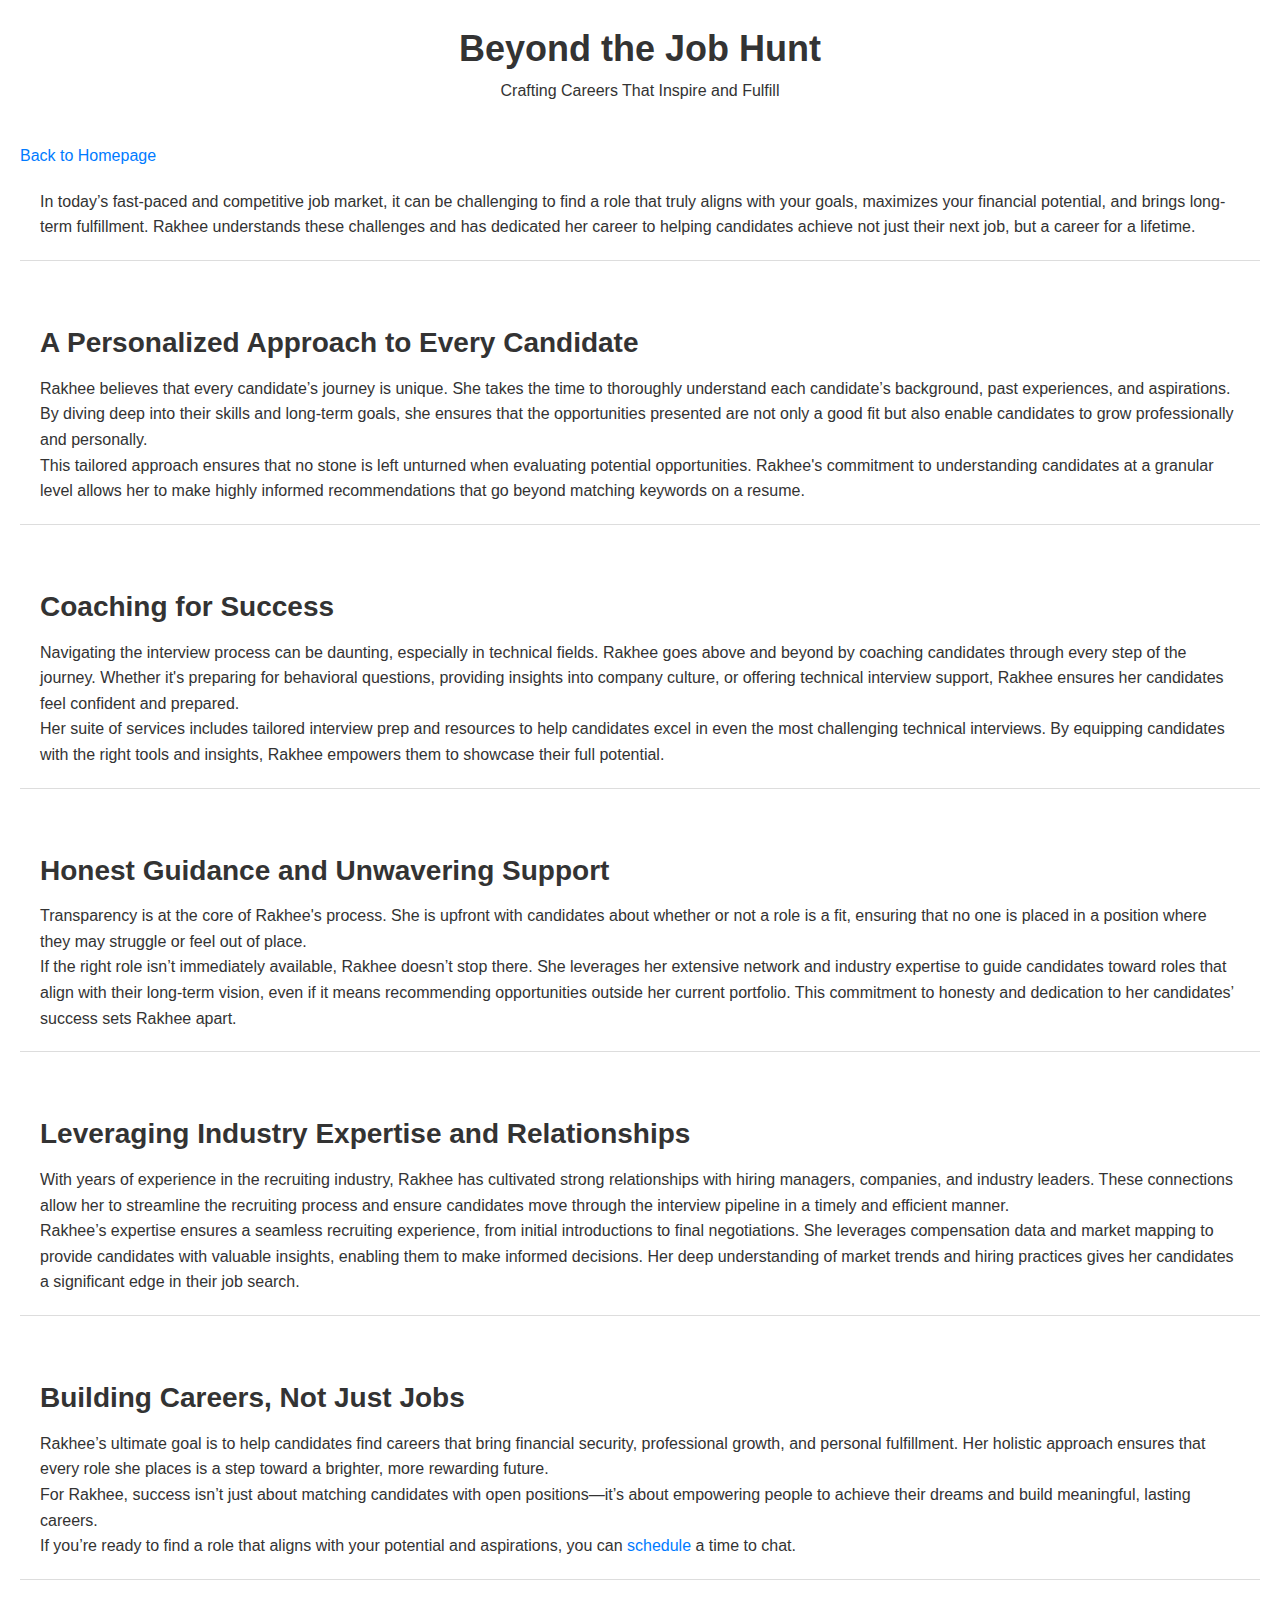
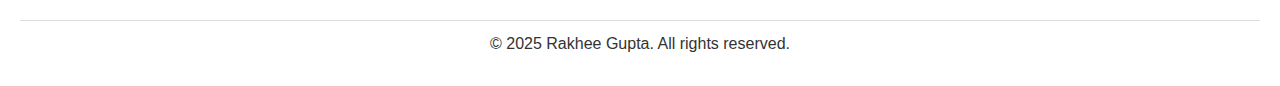
==== articles/beyond-the-job-hunt.html @ 7c0c5c33 "Update beyond-the-job-hunt.html" ====
<!DOCTYPE html>
<html lang="en">
<head>
  <meta charset="UTF-8">
  <meta name="viewport" content="width=device-width, initial-scale=1.0">
  <title>Beyond the Job Hunt: Crafting Careers That Inspire and Fulfill</title>
  <link rel="stylesheet" href="../styles.css">
</head>
<body>
  <header>
    <h1>Beyond the Job Hunt</h1>
    <p class="subtitle">Crafting Careers That Inspire and Fulfill</p>
  </header>
  <main>
    <a href="../index.html" class="back-link">Back to Homepage</a>
    <section>
      <p>
        In today’s fast-paced and competitive job market, it can be challenging to find a role that truly aligns with your goals, maximizes your financial potential, and brings long-term fulfillment. Rakhee understands these challenges and has dedicated her career to helping candidates achieve not just their next job, but a career for a lifetime.
      </p>
    </section>

    <section>
      <h2>A Personalized Approach to Every Candidate</h2>
      <p>
        Rakhee believes that every candidate’s journey is unique. She takes the time to thoroughly understand each candidate’s background, past experiences, and aspirations. By diving deep into their skills and long-term goals, she ensures that the opportunities presented are not only a good fit but also enable candidates to grow professionally and personally.
      </p>
      <p>
        This tailored approach ensures that no stone is left unturned when evaluating potential opportunities. Rakhee's commitment to understanding candidates at a granular level allows her to make highly informed recommendations that go beyond matching keywords on a resume.
      </p>
    </section>

    <section>
      <h2>Coaching for Success</h2>
      <p>
        Navigating the interview process can be daunting, especially in technical fields. Rakhee goes above and beyond by coaching candidates through every step of the journey. Whether it's preparing for behavioral questions, providing insights into company culture, or offering technical interview support, Rakhee ensures her candidates feel confident and prepared.
      </p>
      <p>
        Her suite of services includes tailored interview prep and resources to help candidates excel in even the most challenging technical interviews. By equipping candidates with the right tools and insights, Rakhee empowers them to showcase their full potential.
      </p>
    </section>

    <section>
      <h2>Honest Guidance and Unwavering Support</h2>
      <p>
        Transparency is at the core of Rakhee's process. She is upfront with candidates about whether or not a role is a fit, ensuring that no one is placed in a position where they may struggle or feel out of place.
      </p>
      <p>
        If the right role isn’t immediately available, Rakhee doesn’t stop there. She leverages her extensive network and industry expertise to guide candidates toward roles that align with their long-term vision, even if it means recommending opportunities outside her current portfolio. This commitment to honesty and dedication to her candidates’ success sets Rakhee apart.
      </p>
    </section>

    <section>
      <h2>Leveraging Industry Expertise and Relationships</h2>
      <p>
        With years of experience in the recruiting industry, Rakhee has cultivated strong relationships with hiring managers, companies, and industry leaders. These connections allow her to streamline the recruiting process and ensure candidates move through the interview pipeline in a timely and efficient manner.
      </p>
      <p>
        Rakhee’s expertise ensures a seamless recruiting experience, from initial introductions to final negotiations. She leverages compensation data and market mapping to provide candidates with valuable insights, enabling them to make informed decisions. Her deep understanding of market trends and hiring practices gives her candidates a significant edge in their job search.
      </p>
    </section>

    <section>
      <h2>Building Careers, Not Just Jobs</h2>
      <p>
        Rakhee’s ultimate goal is to help candidates find careers that bring financial security, professional growth, and personal fulfillment. Her holistic approach ensures that every role she places is a step toward a brighter, more rewarding future.
      </p>
      <p>
        For Rakhee, success isn’t just about matching candidates with open positions—it’s about empowering people to achieve their dreams and build meaningful, lasting careers.
      </p>
      <p>
        If you’re ready to find a role that aligns with your potential and aspirations, you can <a href="https://calendly.com/rakhee-jvzo" target="_blank">schedule</a> a time to chat.
      </p>

    </section>
  </main>
  <footer>
    <p>&copy; 2025 Rakhee Gupta. All rights reserved.</p>
  </footer>
</body>
</html>
---- styles.css ----
/* Reset default margins and padding */
* {
  margin: 0;
  padding: 0;
  box-sizing: border-box;
}

/* Profile Header */
.profile-header {
  display: flex;
  justify-content: center;
  align-items: center;
  flex-direction: column;
}
.profile-picture {
  width: 120px;
  height: 120px;
  border-radius: 50%;
  object-fit: cover;
  border: 2px solid white;
  margin-bottom: 10px;
}

.linkedin-link {
  display: inline-block;
  margin-left: 10px;
}
.linkedin-logo {
  width: 20px;
  height: 20px;
  vertical-align: middle;
}

body {
  font-family: Arial, sans-serif;
  background-color: #ffffff; /* Pure white background */
  color: #333333; /* Dark text for contrast */
  line-height: 1.6;
  padding: 20px;
}

/* Header styling */
header {
  text-align: center;
  margin-bottom: 40px;
}

h1 {
  font-size: 36px;
  color: #333;
}

/* Section styling */
section {
  padding: 20px;
  margin-bottom: 40px;
  border-bottom: 1px solid #ddd; /* Light gray separator line */
}

h2 {
  font-size: 28px;
  margin-bottom: 10px;
}

/* Footer styling */
footer {
  text-align: center;
  padding: 10px;
  border-top: 1px solid #ddd; /* Light gray separator line */
  margin-top: 40px;
}

/* Links styling (if you have any) */
a {
  text-decoration: none;
  color: #007BFF; /* Blue for links */
}

a:hover {
  text-decoration: underline;
}

/* Add responsiveness for smaller screens */
@media (max-width: 768px) {
  body {
    padding: 15px;
  }

  header h1 {
    font-size: 28px;
  }

  section {
    padding: 15px;
  }

  footer {
    padding: 15px;
  }
}
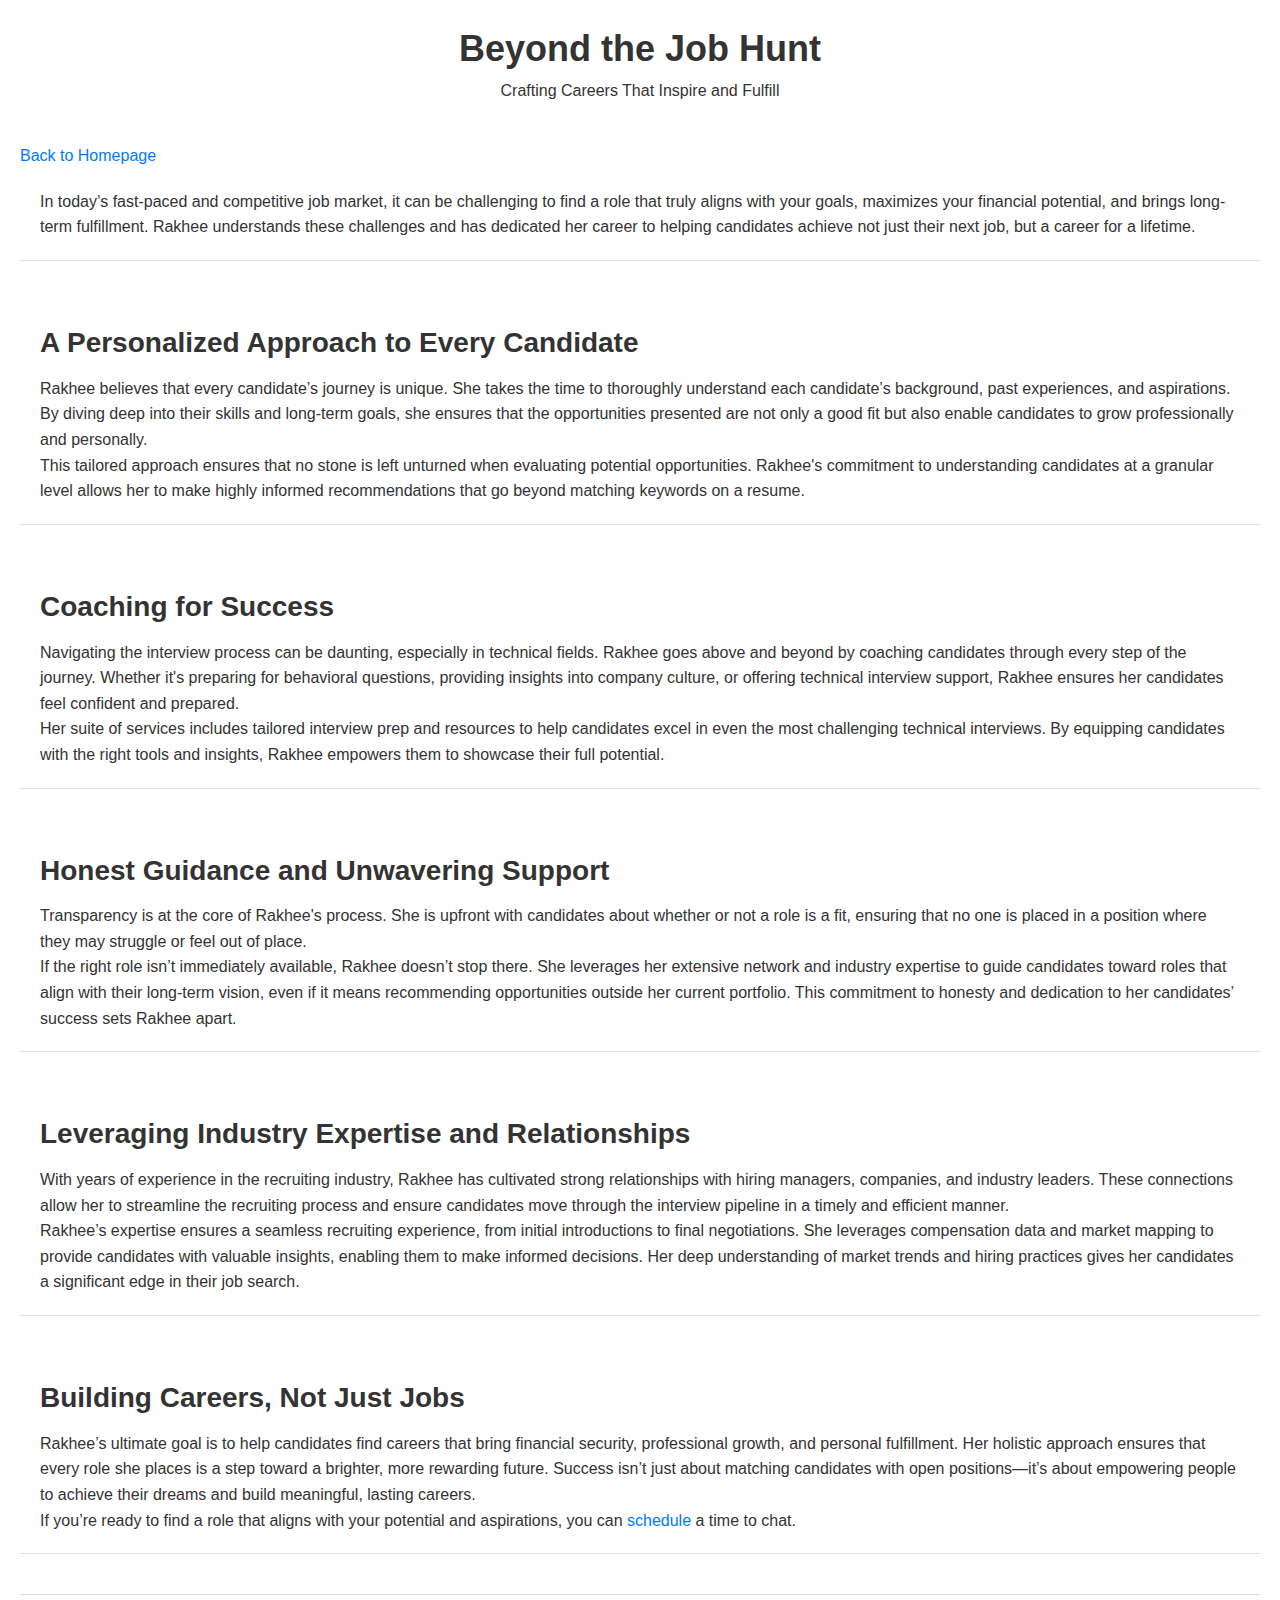
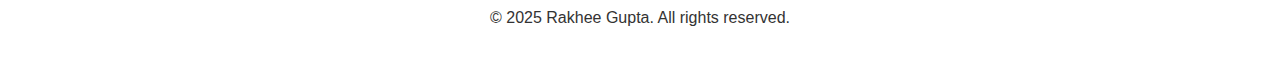
==== commit 4b3ecf85: "Update beyond-the-job-hunt.html" ====
--- a/articles/beyond-the-job-hunt.html
+++ b/articles/beyond-the-job-hunt.html
@@ -63,9 +63,7 @@
       <h2>Building Careers, Not Just Jobs</h2>
       <p>
         Rakhee’s ultimate goal is to help candidates find careers that bring financial security, professional growth, and personal fulfillment. Her holistic approach ensures that every role she places is a step toward a brighter, more rewarding future.
-      </p>
-      <p>
-        For Rakhee, success isn’t just about matching candidates with open positions—it’s about empowering people to achieve their dreams and build meaningful, lasting careers.
+        Success isn’t just about matching candidates with open positions—it’s about empowering people to achieve their dreams and build meaningful, lasting careers.
       </p>
       <p>
         If you’re ready to find a role that aligns with your potential and aspirations, you can <a href="https://calendly.com/rakhee-jvzo" target="_blank">schedule</a> a time to chat.
